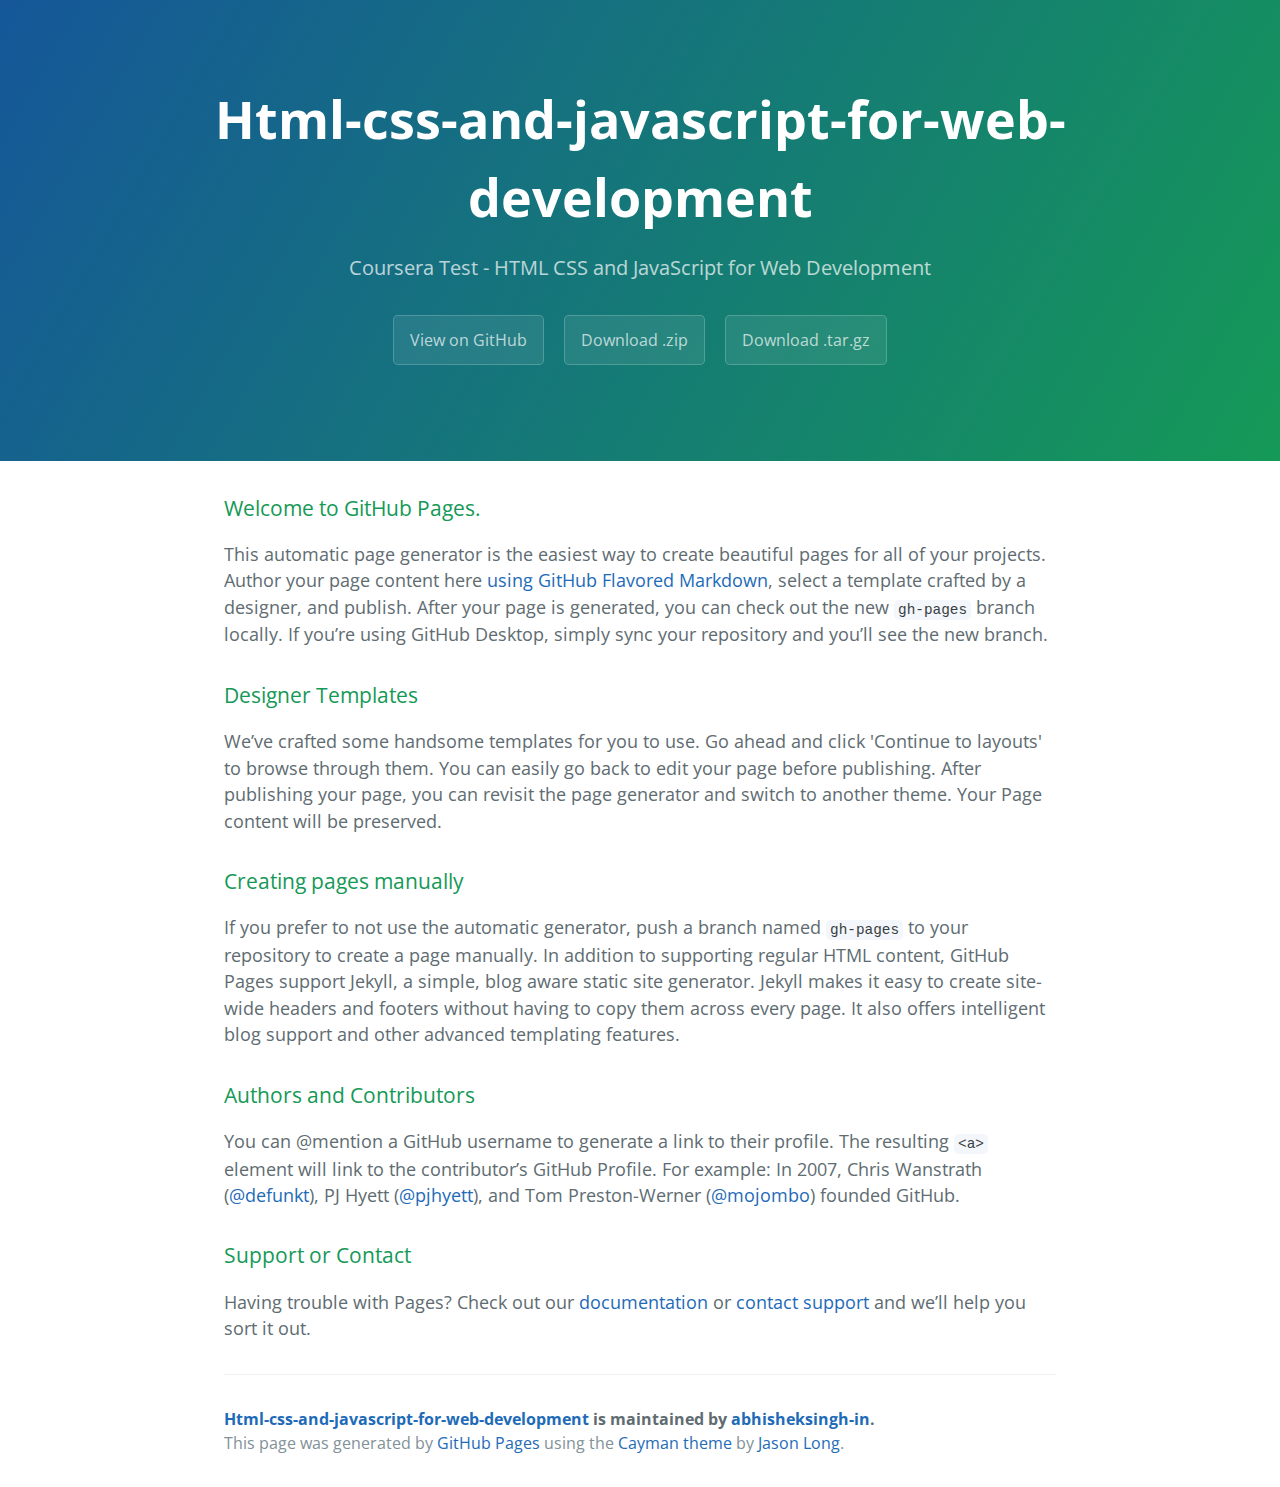
==== index.html @ bebf31a7 "Create gh-pages branch via GitHub" ====
<!DOCTYPE html>
<html lang="en-us">
  <head>
    <meta charset="UTF-8">
    <title>Html-css-and-javascript-for-web-development by abhisheksingh-in</title>
    <meta name="viewport" content="width=device-width, initial-scale=1">
    <link rel="stylesheet" type="text/css" href="stylesheets/normalize.css" media="screen">
    <link href='https://fonts.googleapis.com/css?family=Open+Sans:400,700' rel='stylesheet' type='text/css'>
    <link rel="stylesheet" type="text/css" href="stylesheets/stylesheet.css" media="screen">
    <link rel="stylesheet" type="text/css" href="stylesheets/github-light.css" media="screen">
  </head>
  <body>
    <section class="page-header">
      <h1 class="project-name">Html-css-and-javascript-for-web-development</h1>
      <h2 class="project-tagline">Coursera Test - HTML CSS and JavaScript for Web Development</h2>
      <a href="https://github.com/abhisheksingh-in/HTML-CSS-and-JavaScript-for-Web-Development" class="btn">View on GitHub</a>
      <a href="https://github.com/abhisheksingh-in/HTML-CSS-and-JavaScript-for-Web-Development/zipball/master" class="btn">Download .zip</a>
      <a href="https://github.com/abhisheksingh-in/HTML-CSS-and-JavaScript-for-Web-Development/tarball/master" class="btn">Download .tar.gz</a>
    </section>

    <section class="main-content">
      <h3>
<a id="welcome-to-github-pages" class="anchor" href="#welcome-to-github-pages" aria-hidden="true"><span aria-hidden="true" class="octicon octicon-link"></span></a>Welcome to GitHub Pages.</h3>

<p>This automatic page generator is the easiest way to create beautiful pages for all of your projects. Author your page content here <a href="https://guides.github.com/features/mastering-markdown/">using GitHub Flavored Markdown</a>, select a template crafted by a designer, and publish. After your page is generated, you can check out the new <code>gh-pages</code> branch locally. If you’re using GitHub Desktop, simply sync your repository and you’ll see the new branch.</p>

<h3>
<a id="designer-templates" class="anchor" href="#designer-templates" aria-hidden="true"><span aria-hidden="true" class="octicon octicon-link"></span></a>Designer Templates</h3>

<p>We’ve crafted some handsome templates for you to use. Go ahead and click 'Continue to layouts' to browse through them. You can easily go back to edit your page before publishing. After publishing your page, you can revisit the page generator and switch to another theme. Your Page content will be preserved.</p>

<h3>
<a id="creating-pages-manually" class="anchor" href="#creating-pages-manually" aria-hidden="true"><span aria-hidden="true" class="octicon octicon-link"></span></a>Creating pages manually</h3>

<p>If you prefer to not use the automatic generator, push a branch named <code>gh-pages</code> to your repository to create a page manually. In addition to supporting regular HTML content, GitHub Pages support Jekyll, a simple, blog aware static site generator. Jekyll makes it easy to create site-wide headers and footers without having to copy them across every page. It also offers intelligent blog support and other advanced templating features.</p>

<h3>
<a id="authors-and-contributors" class="anchor" href="#authors-and-contributors" aria-hidden="true"><span aria-hidden="true" class="octicon octicon-link"></span></a>Authors and Contributors</h3>

<p>You can @mention a GitHub username to generate a link to their profile. The resulting <code>&lt;a&gt;</code> element will link to the contributor’s GitHub Profile. For example: In 2007, Chris Wanstrath (<a href="https://github.com/defunkt" class="user-mention">@defunkt</a>), PJ Hyett (<a href="https://github.com/pjhyett" class="user-mention">@pjhyett</a>), and Tom Preston-Werner (<a href="https://github.com/mojombo" class="user-mention">@mojombo</a>) founded GitHub.</p>

<h3>
<a id="support-or-contact" class="anchor" href="#support-or-contact" aria-hidden="true"><span aria-hidden="true" class="octicon octicon-link"></span></a>Support or Contact</h3>

<p>Having trouble with Pages? Check out our <a href="https://help.github.com/pages">documentation</a> or <a href="https://github.com/contact">contact support</a> and we’ll help you sort it out.</p>

      <footer class="site-footer">
        <span class="site-footer-owner"><a href="https://github.com/abhisheksingh-in/HTML-CSS-and-JavaScript-for-Web-Development">Html-css-and-javascript-for-web-development</a> is maintained by <a href="https://github.com/abhisheksingh-in">abhisheksingh-in</a>.</span>

        <span class="site-footer-credits">This page was generated by <a href="https://pages.github.com">GitHub Pages</a> using the <a href="https://github.com/jasonlong/cayman-theme">Cayman theme</a> by <a href="https://twitter.com/jasonlong">Jason Long</a>.</span>
      </footer>

    </section>

  
  </body>
</html>
---- stylesheets/stylesheet.css ----
* {
  box-sizing: border-box; }

body {
  padding: 0;
  margin: 0;
  font-family: "Open Sans", "Helvetica Neue", Helvetica, Arial, sans-serif;
  font-size: 16px;
  line-height: 1.5;
  color: #606c71; }

a {
  color: #1e6bb8;
  text-decoration: none; }
  a:hover {
    text-decoration: underline; }

.btn {
  display: inline-block;
  margin-bottom: 1rem;
  color: rgba(255, 255, 255, 0.7);
  background-color: rgba(255, 255, 255, 0.08);
  border-color: rgba(255, 255, 255, 0.2);
  border-style: solid;
  border-width: 1px;
  border-radius: 0.3rem;
  transition: color 0.2s, background-color 0.2s, border-color 0.2s; }
  .btn + .btn {
    margin-left: 1rem; }

.btn:hover {
  color: rgba(255, 255, 255, 0.8);
  text-decoration: none;
  background-color: rgba(255, 255, 255, 0.2);
  border-color: rgba(255, 255, 255, 0.3); }

@media screen and (min-width: 64em) {
  .btn {
    padding: 0.75rem 1rem; } }

@media screen and (min-width: 42em) and (max-width: 64em) {
  .btn {
    padding: 0.6rem 0.9rem;
    font-size: 0.9rem; } }

@media screen and (max-width: 42em) {
  .btn {
    display: block;
    width: 100%;
    padding: 0.75rem;
    font-size: 0.9rem; }
    .btn + .btn {
      margin-top: 1rem;
      margin-left: 0; } }

.page-header {
  color: #fff;
  text-align: center;
  background-color: #159957;
  background-image: linear-gradient(120deg, #155799, #159957); }

@media screen and (min-width: 64em) {
  .page-header {
    padding: 5rem 6rem; } }

@media screen and (min-width: 42em) and (max-width: 64em) {
  .page-header {
    padding: 3rem 4rem; } }

@media screen and (max-width: 42em) {
  .page-header {
    padding: 2rem 1rem; } }

.project-name {
  margin-top: 0;
  margin-bottom: 0.1rem; }

@media screen and (min-width: 64em) {
  .project-name {
    font-size: 3.25rem; } }

@media screen and (min-width: 42em) and (max-width: 64em) {
  .project-name {
    font-size: 2.25rem; } }

@media screen and (max-width: 42em) {
  .project-name {
    font-size: 1.75rem; } }

.project-tagline {
  margin-bottom: 2rem;
  font-weight: normal;
  opacity: 0.7; }

@media screen and (min-width: 64em) {
  .project-tagline {
    font-size: 1.25rem; } }

@media screen and (min-width: 42em) and (max-width: 64em) {
  .project-tagline {
    font-size: 1.15rem; } }

@media screen and (max-width: 42em) {
  .project-tagline {
    font-size: 1rem; } }

.main-content :first-child {
  margin-top: 0; }
.main-content img {
  max-width: 100%; }
.main-content h1, .main-content h2, .main-content h3, .main-content h4, .main-content h5, .main-content h6 {
  margin-top: 2rem;
  margin-bottom: 1rem;
  font-weight: normal;
  color: #159957; }
.main-content p {
  margin-bottom: 1em; }
.main-content code {
  padding: 2px 4px;
  font-family: Consolas, "Liberation Mono", Menlo, Courier, monospace;
  font-size: 0.9rem;
  color: #383e41;
  background-color: #f3f6fa;
  border-radius: 0.3rem; }
.main-content pre {
  padding: 0.8rem;
  margin-top: 0;
  margin-bottom: 1rem;
  font: 1rem Consolas, "Liberation Mono", Menlo, Courier, monospace;
  color: #567482;
  word-wrap: normal;
  background-color: #f3f6fa;
  border: solid 1px #dce6f0;
  border-radius: 0.3rem; }
  .main-content pre > code {
    padding: 0;
    margin: 0;
    font-size: 0.9rem;
    color: #567482;
    word-break: normal;
    white-space: pre;
    background: transparent;
    border: 0; }
.main-content .highlight {
  margin-bottom: 1rem; }
  .main-content .highlight pre {
    margin-bottom: 0;
    word-break: normal; }
.main-content .highlight pre, .main-content pre {
  padding: 0.8rem;
  overflow: auto;
  font-size: 0.9rem;
  line-height: 1.45;
  border-radius: 0.3rem; }
.main-content pre code, .main-content pre tt {
  display: inline;
  max-width: initial;
  padding: 0;
  margin: 0;
  overflow: initial;
  line-height: inherit;
  word-wrap: normal;
  background-color: transparent;
  border: 0; }
  .main-content pre code:before, .main-content pre code:after, .main-content pre tt:before, .main-content pre tt:after {
    content: normal; }
.main-content ul, .main-content ol {
  margin-top: 0; }
.main-content blockquote {
  padding: 0 1rem;
  margin-left: 0;
  color: #819198;
  border-left: 0.3rem solid #dce6f0; }
  .main-content blockquote > :first-child {
    margin-top: 0; }
  .main-content blockquote > :last-child {
    margin-bottom: 0; }
.main-content table {
  display: block;
  width: 100%;
  overflow: auto;
  word-break: normal;
  word-break: keep-all; }
  .main-content table th {
    font-weight: bold; }
  .main-content table th, .main-content table td {
    padding: 0.5rem 1rem;
    border: 1px solid #e9ebec; }
.main-content dl {
  padding: 0; }
  .main-content dl dt {
    padding: 0;
    margin-top: 1rem;
    font-size: 1rem;
    font-weight: bold; }
  .main-content dl dd {
    padding: 0;
    margin-bottom: 1rem; }
.main-content hr {
  height: 2px;
  padding: 0;
  margin: 1rem 0;
  background-color: #eff0f1;
  border: 0; }

@media screen and (min-width: 64em) {
  .main-content {
    max-width: 64rem;
    padding: 2rem 6rem;
    margin: 0 auto;
    font-size: 1.1rem; } }

@media screen and (min-width: 42em) and (max-width: 64em) {
  .main-content {
    padding: 2rem 4rem;
    font-size: 1.1rem; } }

@media screen and (max-width: 42em) {
  .main-content {
    padding: 2rem 1rem;
    font-size: 1rem; } }

.site-footer {
  padding-top: 2rem;
  margin-top: 2rem;
  border-top: solid 1px #eff0f1; }

.site-footer-owner {
  display: block;
  font-weight: bold; }

.site-footer-credits {
  color: #819198; }

@media screen and (min-width: 64em) {
  .site-footer {
    font-size: 1rem; } }

@media screen and (min-width: 42em) and (max-width: 64em) {
  .site-footer {
    font-size: 1rem; } }

@media screen and (max-width: 42em) {
  .site-footer {
    font-size: 0.9rem; } }
---- stylesheets/github-light.css ----
/*
The MIT License (MIT)

Copyright (c) 2016 GitHub, Inc.

Permission is hereby granted, free of charge, to any person obtaining a copy
of this software and associated documentation files (the "Software"), to deal
in the Software without restriction, including without limitation the rights
to use, copy, modify, merge, publish, distribute, sublicense, and/or sell
copies of the Software, and to permit persons to whom the Software is
furnished to do so, subject to the following conditions:

The above copyright notice and this permission notice shall be included in all
copies or substantial portions of the Software.

THE SOFTWARE IS PROVIDED "AS IS", WITHOUT WARRANTY OF ANY KIND, EXPRESS OR
IMPLIED, INCLUDING BUT NOT LIMITED TO THE WARRANTIES OF MERCHANTABILITY,
FITNESS FOR A PARTICULAR PURPOSE AND NONINFRINGEMENT. IN NO EVENT SHALL THE
AUTHORS OR COPYRIGHT HOLDERS BE LIABLE FOR ANY CLAIM, DAMAGES OR OTHER
LIABILITY, WHETHER IN AN ACTION OF CONTRACT, TORT OR OTHERWISE, ARISING FROM,
OUT OF OR IN CONNECTION WITH THE SOFTWARE OR THE USE OR OTHER DEALINGS IN THE
SOFTWARE.

*/

.pl-c /* comment */ {
  color: #969896;
}

.pl-c1 /* constant, variable.other.constant, support, meta.property-name, support.constant, support.variable, meta.module-reference, markup.raw, meta.diff.header */,
.pl-s .pl-v /* string variable */ {
  color: #0086b3;
}

.pl-e /* entity */,
.pl-en /* entity.name */ {
  color: #795da3;
}

.pl-smi /* variable.parameter.function, storage.modifier.package, storage.modifier.import, storage.type.java, variable.other */,
.pl-s .pl-s1 /* string source */ {
  color: #333;
}

.pl-ent /* entity.name.tag */ {
  color: #63a35c;
}

.pl-k /* keyword, storage, storage.type */ {
  color: #a71d5d;
}

.pl-s /* string */,
.pl-pds /* punctuation.definition.string, string.regexp.character-class */,
.pl-s .pl-pse .pl-s1 /* string punctuation.section.embedded source */,
.pl-sr /* string.regexp */,
.pl-sr .pl-cce /* string.regexp constant.character.escape */,
.pl-sr .pl-sre /* string.regexp source.ruby.embedded */,
.pl-sr .pl-sra /* string.regexp string.regexp.arbitrary-repitition */ {
  color: #183691;
}

.pl-v /* variable */ {
  color: #ed6a43;
}

.pl-id /* invalid.deprecated */ {
  color: #b52a1d;
}

.pl-ii /* invalid.illegal */ {
  color: #f8f8f8;
  background-color: #b52a1d;
}

.pl-sr .pl-cce /* string.regexp constant.character.escape */ {
  font-weight: bold;
  color: #63a35c;
}

.pl-ml /* markup.list */ {
  color: #693a17;
}

.pl-mh /* markup.heading */,
.pl-mh .pl-en /* markup.heading entity.name */,
.pl-ms /* meta.separator */ {
  font-weight: bold;
  color: #1d3e81;
}

.pl-mq /* markup.quote */ {
  color: #008080;
}

.pl-mi /* markup.italic */ {
  font-style: italic;
  color: #333;
}

.pl-mb /* markup.bold */ {
  font-weight: bold;
  color: #333;
}

.pl-md /* markup.deleted, meta.diff.header.from-file */ {
  color: #bd2c00;
  background-color: #ffecec;
}

.pl-mi1 /* markup.inserted, meta.diff.header.to-file */ {
  color: #55a532;
  background-color: #eaffea;
}

.pl-mdr /* meta.diff.range */ {
  font-weight: bold;
  color: #795da3;
}

.pl-mo /* meta.output */ {
  color: #1d3e81;
}
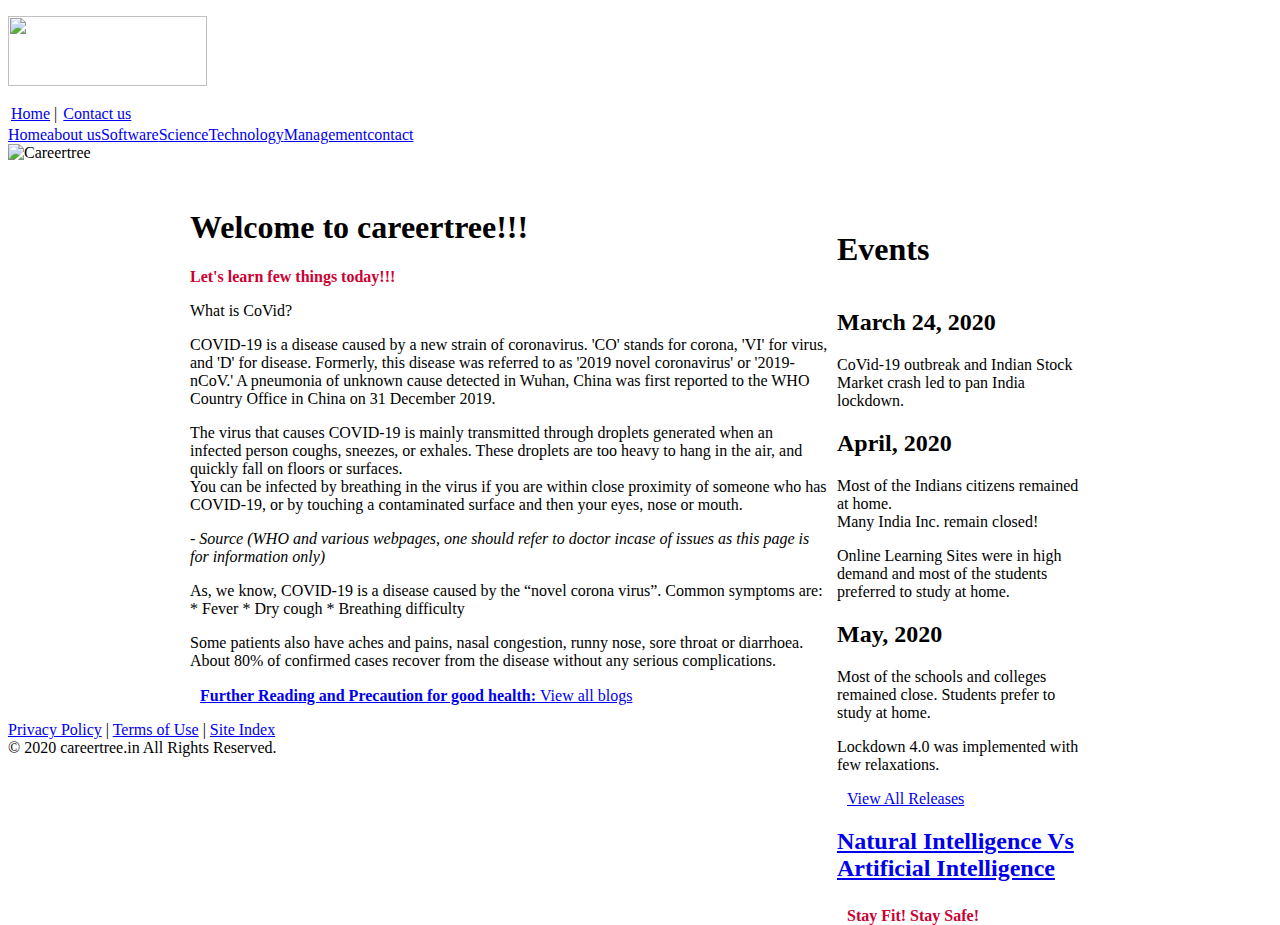
==== commit 252072c1: "A working website files along with CSS HTML" ====
--- a/index.html
+++ b/index.html
@@ -1,57 +1,236 @@
-<!DOCTYPE html>
-<html lang="en-us">
-  <head>
-    <meta charset="UTF-8">
-    <title>Html-css-and-javascript-for-web-development by abhisheksingh-in</title>
-    <meta name="viewport" content="width=device-width, initial-scale=1">
-    <link rel="stylesheet" type="text/css" href="stylesheets/normalize.css" media="screen">
-    <link href='https://fonts.googleapis.com/css?family=Open+Sans:400,700' rel='stylesheet' type='text/css'>
-    <link rel="stylesheet" type="text/css" href="stylesheets/stylesheet.css" media="screen">
-    <link rel="stylesheet" type="text/css" href="stylesheets/github-light.css" media="screen">
-  </head>
-  <body>
-    <section class="page-header">
-      <h1 class="project-name">Html-css-and-javascript-for-web-development</h1>
-      <h2 class="project-tagline">Coursera Test - HTML CSS and JavaScript for Web Development</h2>
-      <a href="https://github.com/abhisheksingh-in/HTML-CSS-and-JavaScript-for-Web-Development" class="btn">View on GitHub</a>
-      <a href="https://github.com/abhisheksingh-in/HTML-CSS-and-JavaScript-for-Web-Development/zipball/master" class="btn">Download .zip</a>
-      <a href="https://github.com/abhisheksingh-in/HTML-CSS-and-JavaScript-for-Web-Development/tarball/master" class="btn">Download .tar.gz</a>
-    </section>
-
-    <section class="main-content">
-      <h3>
-<a id="welcome-to-github-pages" class="anchor" href="#welcome-to-github-pages" aria-hidden="true"><span aria-hidden="true" class="octicon octicon-link"></span></a>Welcome to GitHub Pages.</h3>
-
-<p>This automatic page generator is the easiest way to create beautiful pages for all of your projects. Author your page content here <a href="https://guides.github.com/features/mastering-markdown/">using GitHub Flavored Markdown</a>, select a template crafted by a designer, and publish. After your page is generated, you can check out the new <code>gh-pages</code> branch locally. If you’re using GitHub Desktop, simply sync your repository and you’ll see the new branch.</p>
-
-<h3>
-<a id="designer-templates" class="anchor" href="#designer-templates" aria-hidden="true"><span aria-hidden="true" class="octicon octicon-link"></span></a>Designer Templates</h3>
-
-<p>We’ve crafted some handsome templates for you to use. Go ahead and click 'Continue to layouts' to browse through them. You can easily go back to edit your page before publishing. After publishing your page, you can revisit the page generator and switch to another theme. Your Page content will be preserved.</p>
-
-<h3>
-<a id="creating-pages-manually" class="anchor" href="#creating-pages-manually" aria-hidden="true"><span aria-hidden="true" class="octicon octicon-link"></span></a>Creating pages manually</h3>
-
-<p>If you prefer to not use the automatic generator, push a branch named <code>gh-pages</code> to your repository to create a page manually. In addition to supporting regular HTML content, GitHub Pages support Jekyll, a simple, blog aware static site generator. Jekyll makes it easy to create site-wide headers and footers without having to copy them across every page. It also offers intelligent blog support and other advanced templating features.</p>
-
-<h3>
-<a id="authors-and-contributors" class="anchor" href="#authors-and-contributors" aria-hidden="true"><span aria-hidden="true" class="octicon octicon-link"></span></a>Authors and Contributors</h3>
-
-<p>You can @mention a GitHub username to generate a link to their profile. The resulting <code>&lt;a&gt;</code> element will link to the contributor’s GitHub Profile. For example: In 2007, Chris Wanstrath (<a href="https://github.com/defunkt" class="user-mention">@defunkt</a>), PJ Hyett (<a href="https://github.com/pjhyett" class="user-mention">@pjhyett</a>), and Tom Preston-Werner (<a href="https://github.com/mojombo" class="user-mention">@mojombo</a>) founded GitHub.</p>
-
-<h3>
-<a id="support-or-contact" class="anchor" href="#support-or-contact" aria-hidden="true"><span aria-hidden="true" class="octicon octicon-link"></span></a>Support or Contact</h3>
-
-<p>Having trouble with Pages? Check out our <a href="https://help.github.com/pages">documentation</a> or <a href="https://github.com/contact">contact support</a> and we’ll help you sort it out.</p>
-
-      <footer class="site-footer">
-        <span class="site-footer-owner"><a href="https://github.com/abhisheksingh-in/HTML-CSS-and-JavaScript-for-Web-Development">Html-css-and-javascript-for-web-development</a> is maintained by <a href="https://github.com/abhisheksingh-in">abhisheksingh-in</a>.</span>
-
-        <span class="site-footer-credits">This page was generated by <a href="https://pages.github.com">GitHub Pages</a> using the <a href="https://github.com/jasonlong/cayman-theme">Cayman theme</a> by <a href="https://twitter.com/jasonlong">Jason Long</a>.</span>
-      </footer>
-
-    </section>
-
-  
-  </body>
-</html>
+<!DOCTYPE HTML PUBLIC "-//W3C//DTD XHTML 1.0 Transitional//EN" "http://www.w3.org/TR/xhtml1/DTD/xhtml1-transitional.dtd">
+<html><head>
+<!-- Global site tag (gtag.js) - Google Analytics -->
+<script async src="https://www.googletagmanager.com/gtag/js?id=UA-19799504-2"></script>
+<script>
+  window.dataLayer = window.dataLayer || [];
+  function gtag(){dataLayer.push(arguments);}
+  gtag('js', new Date());
+
+  gtag('config', 'UA-19799504-2');
+</script>
+<link rel="shortcut icon" href="favicon.ico">
+<link rel="icon" type="image/png" href="http://www.solanki.co.in/images/favicon.png">
+<title>Careertree :: Good learning!</title>
+<meta name="DevelopedDesignedby" content="Solanki Technologies www.solanki.co.in">
+<meta content="General" name="rating">
+<meta content="document" name="resource-type">
+<meta content="global" name="distribution">
+<meta name="robots" content="index,follow">
+<meta name="ROBOTS" content="NOODP">
+<meta NAME="robots" CONTENT="index, follow">
+<meta name="author" content="Solanki Technologies" />
+<meta name="description" content="Solanki Technologies is an innovation, technology and services company focused exclusively on Information Technology. Welcome to the 'Solanki Technologies' home page, entry point to information about innovative Solanki Technologies products, business solutions, Web Strategy Consulting, Design and Development, Online Branding, Usability & User Experience Management, Web Hosting, Domain Registration, Search Engine Optimisation & Marketing, Social Media Marketing and Visual design." />
+<meta name="keywords" content="website design Hajipur, patna web hosting, web design bihar, Open source customization, Web application, SEO Company Patna, Internet marketing Patna, Patna Web design, Website in Patna, Domain registration, Patna web services, website design Hajipur, website development Hajipur Bihar, Software Hajipur, Wesite hosting Hajipur, website design Muzaffarpur, website development Muzaffarpur Bihar, Software Muzaffarpur, Website hosting Muzaffarpur, Website design India, Ecommerce website design, online logo design, Graphic design website, Solanki Technologies, solanki technologies, solanki india, Solanki Technologies Private Limited, Website design company, Custom website design, Affordable website design, Cheap website design, web design logo, custom logo design, Search engine optimization in India, PPC Management in India, SEO Services India, Cheap logo design, Web design logo, Graphic design logo, Logo design India, Solanki Technologies-patna, custom website development, Web design company India, ecommerce website development, website design development, website development India, Business card design online, Brand identity design, custom web development, ecommerce web development, web development company, ecommerce web site design, affordable web site design, custom web site design, search engine submission, solanki, solanki infoway, internet marketing, logo design, web development, multimedia CD presentation, web design, multimedia presentation, web marketing, e-commerce site, flash design, web designing, shopping cart, web page design, software programming, online programming, website graphics, web design company, Solanki Technologies Hajipur, web development USA, search engine optimization UK, web design Spain, multimedia CD presentaion new zealand, internet marketing UAE, No. 1 Web Design Company of Bihar, search engine marketing canada, website design at Rs. 2500, website design at Rs. 5000, 2 Gb hosting Rs. 999., Indian company for website designing, Website design Patna, Website Design at Rs 10000, Web design &amp; hosting Patna, domain registration patna, Hajipur, Motihari, Behiah, Bhagalpur, Begusarai, Chhapra, Chapra, Siwan, Gopalganj, vaishali, The leading website design and development brand in Bihar and North-East, Solanki Technologies Pvt. Ltd., India" />
+<meta http-equiv="Content-Type" content="text/html; charset=utf-8"><meta http-equiv="Expires" content="0">
+<link rel="stylesheet" type="text/css" href="files/soiway.css">
+</style><style type="text/css">
+<!--
+body {
+	background-image: url(files/bg1.jpg);
+	background-repeat: repeat-x;
+}
+-->
+</style>
+</head><body scroll="yes">
+<div></div>
+	
+<div id="MasterPageMainContent">
+		<div id="MasterPageHeader">
+			<div id="SiteImage">
+				<p><a href="http://www.careertree.in"><img src="files/careertreelogo.png" width="199" height="70" /></a></p>
+</div>
+				<div id="LoginAndSearch">
+					<div id="Login">
+						<!-- Begin Global Links (sign in and contact us -->
+								
+							<table>
+								<tbody>
+							  <div><tr>
+									<td valign="middle" ><a href="index.html" class="ms-formdescription">Home</a></td>
+							    <td style="padding-left: 1px; padding-right: 3px;" >|</td>
+					<td valign="middle" ><a href="contact_us.php" class="ms-formdescription">Contact us</a>
+</td>
+								</tr></div>
+				  			</tbody></table>
+		  				
+					</div>
+		  </div>
+				<!-- End Logo and Search -->
+  </div><div id="TopNavDiv">
+            <div>
+								  <table id="zz1_CustomMenu" class="ms-topNavContainer zz1_CustomMenu_2" border="0" cellpadding="0" cellspacing="0">
+								    <tbody>
+								      <tr>
+								        <td onmouseover="Menu_HoverStatic(this)" onmouseout="Menu_Unhover(this)" onkeyup="Menu_Key(event)" id="zz1_CustomMenun0"><table class="ms-topnav zz1_CustomMenu_4" border="0" cellpadding="0" cellspacing="0" width="100%">
+								          <tbody>
+								            <tr>
+								              <td style="white-space: nowrap;"><a href="index.html" style="border-style: none; font-size: 1em;"><span class="home-page-tiles">Home</span></a></td>
+								              <td style="width: 0pt;"><img src="files/menudark.gif" alt="" style="border-style: none; vertical-align: middle;" /></td>
+							                </tr>
+							              </tbody>
+								          </table></td>
+								        <td style="width: 0px;"></td>
+								        <td style="width: 0px;"></td>
+								        <td onmouseover="Menu_HoverStatic(this)" onmouseout="Menu_Unhover(this)" onkeyup="Menu_Key(event)" id="zz1_CustomMenun1"><table class="ms-topnav zz1_CustomMenu_4" border="0" cellpadding="0" cellspacing="0" width="100%">
+								          <tbody>
+								            <tr>
+								              <td style="white-space: nowrap;"><a class="zz1_CustomMenu_1 ms-topnav zz1_CustomMenu_3" href="about_us.html" style="border-style: none; font-size: 1em;">about us</a></td>
+								              <td style="width: 0pt;"><img src="files/menudark.gif" alt="" style="border-style: none; vertical-align: middle;" /></td>
+							                </tr>
+							              </tbody>
+								          </table></td>
+								        <td style="width: 0px;"></td>
+								        <td style="width: 0px;"></td>
+								        <td onmouseover="Menu_HoverStatic(this)" onmouseout="Menu_Unhover(this)" onkeyup="Menu_Key(event)" id="zz1_CustomMenun2"><table class="ms-topnav zz1_CustomMenu_4" border="0" cellpadding="0" cellspacing="0" width="100%">
+								          <tbody>
+								            <tr>
+								              <td style="white-space: nowrap;"><a class="zz1_CustomMenu_1 ms-topnav zz1_CustomMenu_3" href="software.html" style="border-style: none; font-size: 1em;">Software</a></td>
+								              <td style="width: 0pt;"><img src="files/menudark.gif" alt="" style="border-style: none; vertical-align: middle;" /></td>
+							                </tr>
+							              </tbody>
+								          </table></td>
+								        <td style="width: 0px;"></td>
+								        <td style="width: 0px;"></td>
+								        <td onmouseover="Menu_HoverStatic(this)" onmouseout="Menu_Unhover(this)" onkeyup="Menu_Key(event)" id="zz1_CustomMenun3"><table class="ms-topnav zz1_CustomMenu_4" border="0" cellpadding="0" cellspacing="0" width="100%">
+								          <tbody>
+								            <tr>
+								              <td style="white-space: nowrap;"><a class="zz1_CustomMenu_1 ms-topnav zz1_CustomMenu_3" href="science.html" style="border-style: none; font-size: 1em;">Science</a></td>
+								              <td style="width: 0pt;"><img src="files/menudark.gif" alt="" style="border-style: none; vertical-align: middle;" /></td>
+							                </tr>
+							              </tbody>
+								          </table></td>
+								        <td style="width: 0px;"></td>
+								        <td style="width: 0px;"></td>
+								        <td onmouseover="Menu_HoverStatic(this)" onmouseout="Menu_Unhover(this)" onkeyup="Menu_Key(event)" id="zz1_CustomMenun4"><table class="ms-topnav zz1_CustomMenu_4" border="0" cellpadding="0" cellspacing="0" width="100%">
+								          <tbody>
+								            <tr>
+								              <td style="white-space: nowrap;"><a class="zz1_CustomMenu_1 ms-topnav zz1_CustomMenu_3" href="technology.html" style="border-style: none; font-size: 1em;">Technology</a></td>
+								              <td style="width: 0pt;"><img src="files/menudark.gif" alt="" style="border-style: none; vertical-align: middle;" /></td>
+							                </tr>
+							              </tbody>
+								          </table></td>
+								        <td style="width: 0px;"></td>
+								        <td style="width: 0px;"></td>
+								        <td onmouseover="Menu_HoverStatic(this)" onmouseout="Menu_Unhover(this)" onkeyup="Menu_Key(event)" id="zz1_CustomMenun5"><table class="ms-topnav zz1_CustomMenu_4" border="0" cellpadding="0" cellspacing="0" width="100%">
+								          <tbody>
+								            <tr>
+								              <td style="white-space: nowrap;"><a class="zz1_CustomMenu_1 ms-topnav zz1_CustomMenu_3" href="management.html" style="border-style: none; font-size: 1em;">Management</a></td>
+							                </tr>
+							              </tbody>
+								          </table></td>
+								        <td style="width: 0px;"></td>
+								        <td style="width: 0px;"></td>
+								        <td onmouseover="Menu_HoverStatic(this)" onmouseout="Menu_Unhover(this)" onkeyup="Menu_Key(event)" id="zz1_CustomMenun6"><table class="ms-topnav zz1_CustomMenu_4" border="0" cellpadding="0" cellspacing="0" width="100%">
+								          <tbody>
+								            <tr>
+								              <td style="white-space: nowrap;"><a class="zz1_CustomMenu_1 ms-topnav zz1_CustomMenu_3" href="contact_us.php" style="border-style: none; font-size: 1em;">contact</a></td>
+							                </tr>
+							              </tbody>
+								          </table></td>
+								        <td style="width: 0px;"></td>
+							          </tr>
+							        </tbody></table>
+								  
+</div>
+</div>
+
+<div id="PlaceHolderMainDiv">
+<!--BEGIN MAIN CONTENT DIV-->
+<div style="background-color: white;" class="gray-side-borders page-header">
+<div class="home-page-tiles">
+<table toplevel="" border="0" cellpadding="0" cellspacing="0" width="100%">
+	<tbody><tr>
+		<td valign="top"><img src="files/aboutus.jpg" width="958" height="200" alt="Careertree" /></td>
+	</tr>
+</tbody></table>
+</div>
+<!-- END HOME PAGE TILES -->
+</div>
+<div class="gray-side-borders content-below-page-header">
+<div style="height: 26px; width: 100%; background-repeat: repeat-x;">
+</div>
+  <div style="width: 900px; margin: 0pt auto;">
+    <div class="gray-side-borders gray-bottom-border press-events-box-container" style="width: 253px; float: right;">
+      <h1>
+        Events</h1>
+      <div id="eventsBox">
+        <table toplevel="" border="0" cellpadding="0" cellspacing="0" width="100%">
+          <tbody><tr>
+            <td valign="top"><div haspers="true" id="WebPartWPQ3" width="100%" onlyformepart="true" allowdelete="false" style=""><div class="press-events-box">
+        <h2>March 24, 2020 </h2>
+        CoVid-19 outbreak and Indian Stock Market crash led to pan India lockdown.</div></div></td>
+            </tr>
+            </tbody></table>
+        <div class="press-events-box">
+          <h2>April, 2020 </h2>
+          <p>Most of the Indians citizens remained at home.<br />
+            Many India Inc. remain closed!</p>
+          <p> Online Learning Sites were in high demand and most of the students preferred to study at home.</p>
+        </div>
+        <div class="press-events-box">
+          <h2>May, 2020 </h2>
+          <p>Most of the schools and colleges remained close. Students prefer to study at home.</p>
+          <p> Lockdown 4.0 was implemented with few relaxations.</p>
+        </div>
+        <div class="divRSS">
+          <div style="padding-left: 10px; margin-top: 5px; vertical-align: bottom; color: #CC0033;"> <a href="http://www.solanki.co.in/#">View All  Releases</a></div>
+          </div>
+        
+        <div class="press-events-box">
+          <h2>
+            <a href="http://www.solanki.co.in/pr.html"> Natural Intelligence Vs Artificial Intelligence</a>        </h2>
+        </div>
+        <div>
+          <div style="float: left; padding-left: 10px; margin-top: 5px; vertical-align: bottom; color: #CC0033;"><strong>Stay Fit! Stay Safe!</strong></div>
+          <div style="float: right; padding-right: 15px; margin-top: 5px;"></div>
+          </div>
+        
+        </div>
+      </div>
+    <div class="gray-side-borders home-page-main" style="max-width: 638px; height: auto;">
+      <h1>Welcome to careertree!!!</h1>
+      <p style="color: rgb(204, 0, 51); font-weight: bold;">Let's learn few things today!!!</p>	
+      <p>What is CoVid?</p>
+      <p>COVID-19 is a disease caused by a new strain of coronavirus. 'CO' stands for corona, 'VI' for virus, and 'D' for disease. Formerly, this disease was referred to as '2019 novel coronavirus' or '2019-nCoV.' A pneumonia of unknown cause detected in Wuhan, China was first reported to the WHO Country Office in China on 31 December 2019.</p>
+      <p>The virus that causes COVID-19 is mainly transmitted through droplets generated when an infected person coughs, sneezes, or exhales. These droplets are too heavy to hang in the air, and quickly fall on floors or surfaces.<br />
+        You can be infected by breathing in the virus if you are within close proximity of someone who has COVID-19, or by touching a contaminated surface and then your eyes, nose or mouth.</p>
+      <p>- <em>Source (WHO and various webpages, one should refer to doctor incase of issues as this page is for information only)</em></p>
+<p>As, we know, COVID-19 is a disease caused by 
+  the “novel corona virus”. Common 
+  symptoms are:<br />
+  * Fever  * Dry cough 
+  * Breathing difficulty</p>
+<p> Some patients also have aches and pains, nasal congestion, runny nose, sore throat or 
+  diarrhoea.
+  About 80% of confirmed cases recover from the disease 
+  without any serious complications.</p>
+<div class="divRSS">
+  <div style="padding-left: 10px; margin-top: 5px; vertical-align: bottom; color: #CC0033;"> 
+    <p><a href="blog_a.html"><strong>Further Reading and Precaution for good health: </strong>View all  blogs</a> <img src="files/WebResource.gif" width="15" height="15" /></p>
+  </div>
+</div>
+    </div>
+    </div>
+</div>
+</div>
+
+
+
+					<div id="footer">
+					<div id="privacypolicy">
+					<a href="PrivacyPolicy.html">Privacy Policy</a> | <a href="TermsOfUse.html">Terms of Use</a> |  <a href="SiteIndex.html">Site Index</a> 
+					</div>
+					<div id="copyright">
+						© 2020 careertree.in  
+						All Rights Reserved.</div>
+					</div>
+				<div id="graybottom"></div>
+</div>
+</div>
+<script type="text/javascript">
+<!--
+
+//-->
+</script>
+</body></html>